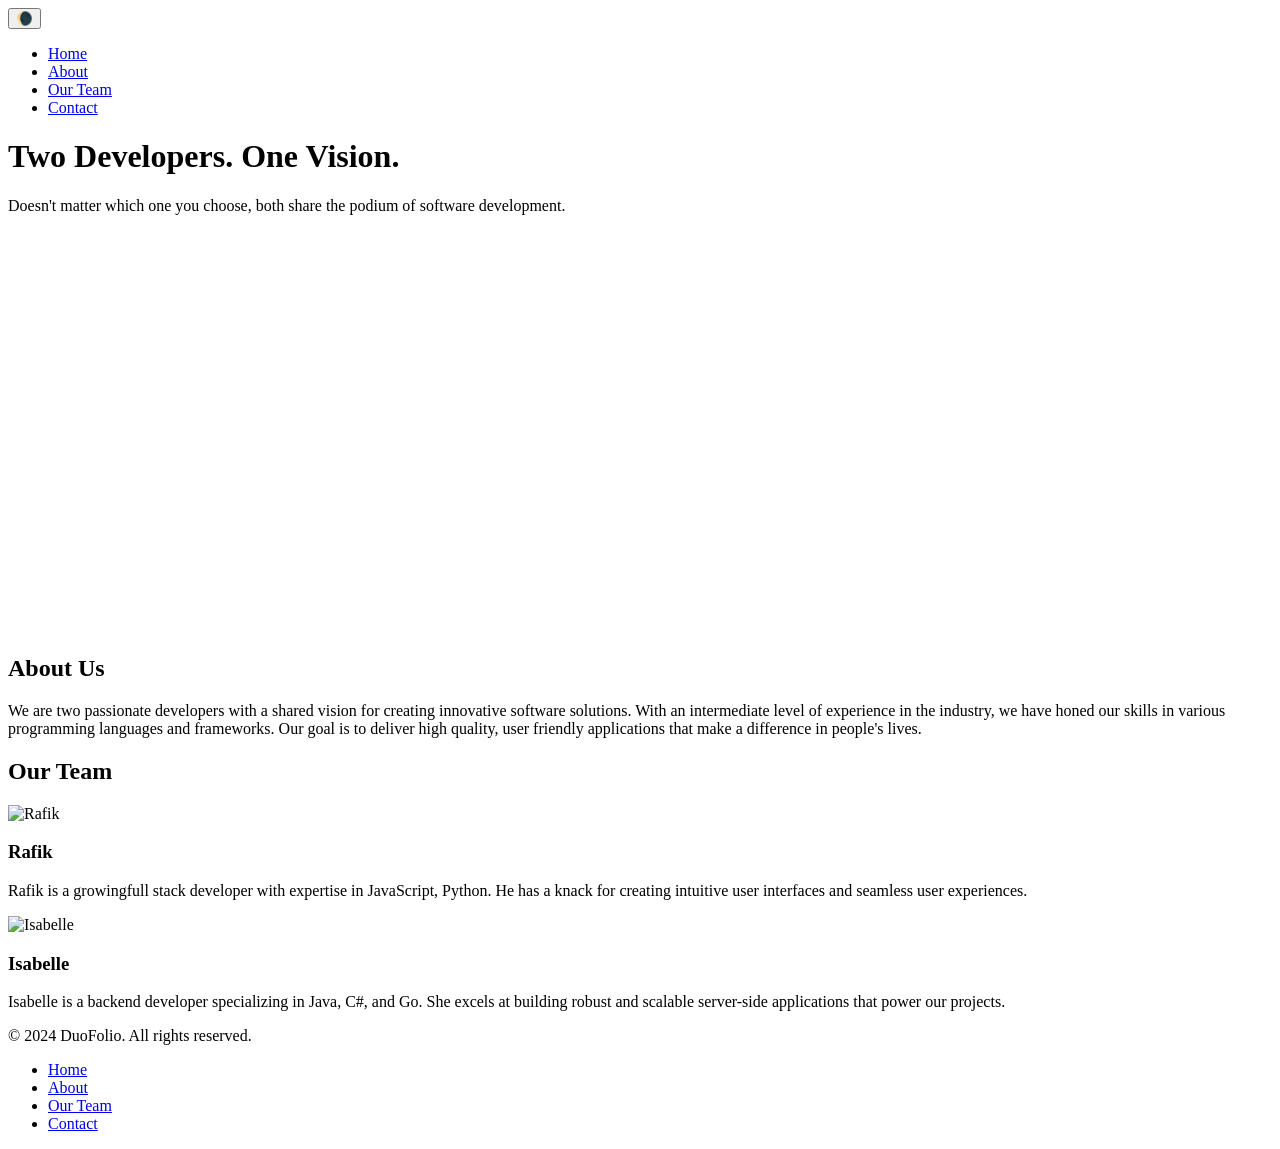
==== index.html @ 932bdcb1 "." ====
<!DOCTYPE html>
<html lang="en">    
<head>
    <meta charset="UTF-8">
    <meta name="viewport" content="width=device-width, initial-scale=1.0">
    <title>"DuoFolio"</title>
    <link rel="stylesheet" href="style.css">
    <script src="assets\script.js" defer></script>
</head>
<body>
    <header>
        <button id="themeButton" aria-label="Toggle Dark Mode"> 🌘</button>
        <nav>
            <ul>
                <li><a href="#hero" >Home</a></li>
                <li><a href="#about">About</a></li>
                <li><a href="#developers">Our Team</a></li>
                <li><a href="contact.html">Contact</a></li>
            </ul>
        </nav>
    </header>
    <hero id="hero">
        <h1>Two Developers. One Vision.</h1>
        <p> Doesn't matter which one you choose, both share the podium of software development.</p>
        <video width="600" height="400" autoplay loop muted>
            <source src="assets\image\5971109-uhd_4096_2160_25fps.mp4" type="video/mp4">
            Your browser does not support the video tag.
        </video>


    </hero>
    <about id="about">
        <h2>About Us</h2>
        <p>We are two passionate developers with a shared vision for creating innovative software solutions. 
            With an intermediate level of experience in the industry, we have honed our skills in various programming languages and frameworks. Our goal is to deliver high quality, user friendly applications that make a difference in people's lives.
        </p>
    </about>
    <developers id="developers">
        <h2>Our Team</h2>
        <div class="developer">
            <img width="400"
            <source src="assets\image\rafik_main.jpeg" alt="Rafik">
            <h3>Rafik</h3>
            <p>Rafik is a growingfull stack developer with expertise in JavaScript, Python. He has a knack for creating intuitive user interfaces and seamless user experiences.</p>
        </div>
        <div class="developer">
            <img width="400"
            <source src="assets\image\IMG_0426 2.JPG" alt="Isabelle">
            <h3>Isabelle</h3>
            <p>Isabelle is a backend developer specializing in Java, C#, and Go. She excels at building robust and scalable server-side applications that power our projects.</p>
        </div>
    </developers>
</body>
<footer>
    <p>&copy; 2024 DuoFolio. All rights reserved.</p>
    <nav>
            <ul>
                <li><a href="#hero" >Home</a></li>
                <li><a href="#about">About</a></li>
                <li><a href="#developers">Our Team</a></li>
                <li><a href="contact.html">Contact</a></li>
            </ul>
        </nav>
    <p><span id="current-date"></span></p>
</footer>
</html>
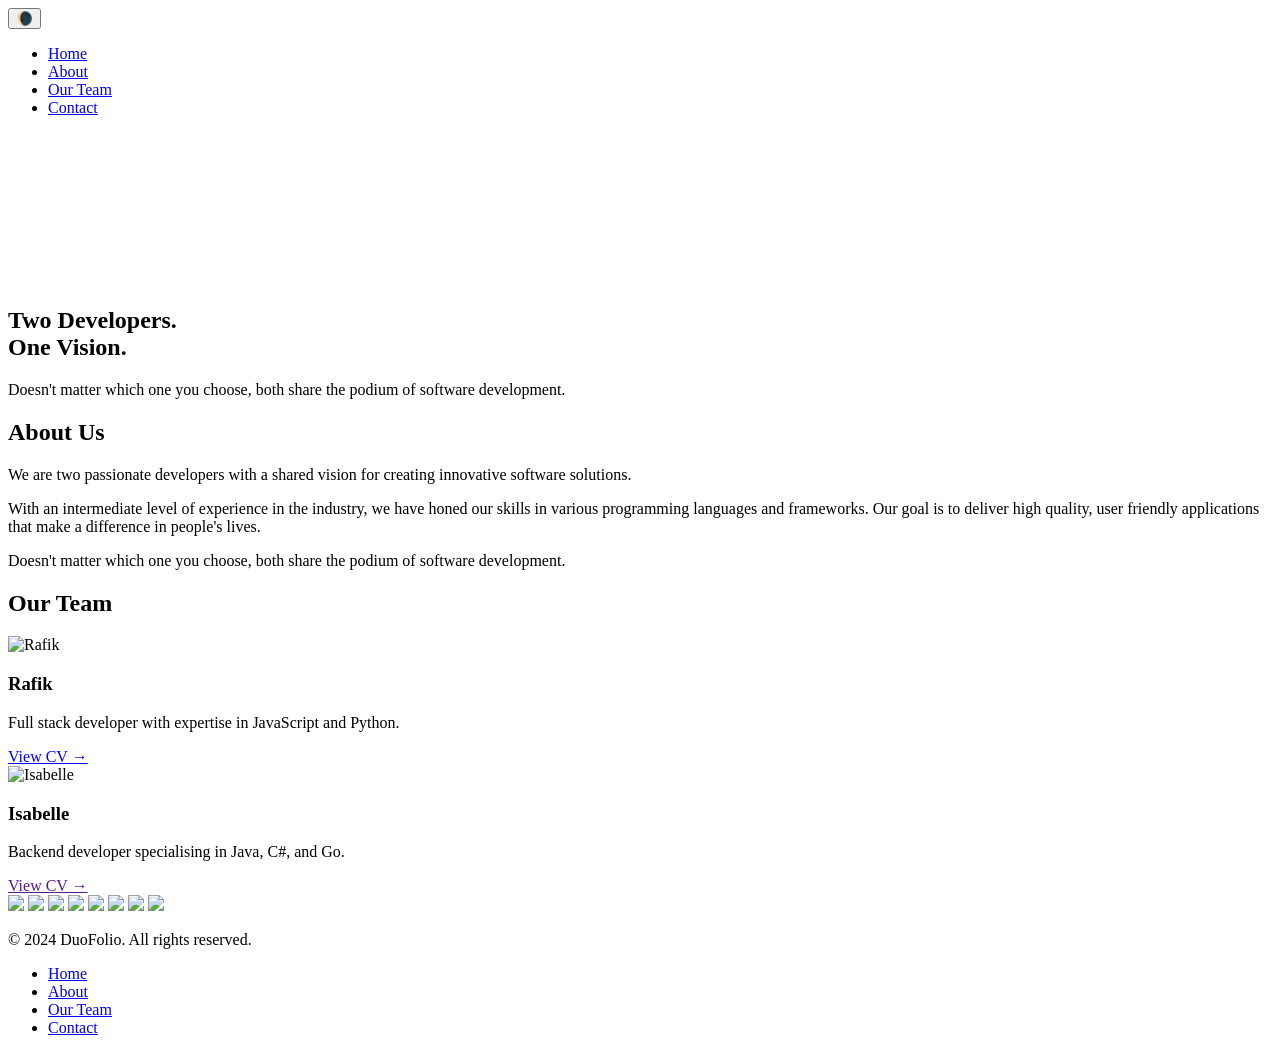
==== commit cd0081fd: "added star effect, changed video, and aligned cards." ====
--- a/index.html
+++ b/index.html
@@ -4,7 +4,7 @@
     <meta charset="UTF-8">
     <meta name="viewport" content="width=device-width, initial-scale=1.0">
     <title>"DuoFolio"</title>
-    <link rel="stylesheet" href="style.css">
+    <link rel="stylesheet" href="assets\style.css">
     <script src="assets\script.js" defer></script>
 </head>
 <body>
@@ -14,42 +14,62 @@
             <ul>
                 <li><a href="#hero" >Home</a></li>
                 <li><a href="#about">About</a></li>
-                <li><a href="#developers">Our Team</a></li>
+                <li><a href="#our-team">Our Team</a></li>
                 <li><a href="contact.html">Contact</a></li>
             </ul>
         </nav>
     </header>
-    <hero id="hero">
-        <h1>Two Developers. One Vision.</h1>
-        <p> Doesn't matter which one you choose, both share the podium of software development.</p>
-        <video width="600" height="400" autoplay loop muted>
-            <source src="assets\image\5971109-uhd_4096_2160_25fps.mp4" type="video/mp4">
-            Your browser does not support the video tag.
-        </video>
+    <section id="hero">
+    <video autoplay muted loop playsinline id="hero-video"> 
+        <source src="assets/image/vecteezy_chatting-between-two-person-men-and-woman-animated-footage_46286512.mp4" type="video/mp4">
+    </video>
+    <div class="hero-content">
+        <h1>Two Developers.<br> One Vision.</h1>
+        <p>Doesn't matter which one you choose, both share the podium of software development.</p>
+    </div>
+</section>
 
+    <section id="about">
+        <h2>About Us</h2>
+        <p>We are two passionate developers with a shared vision for creating innovative software solutions. </p>
+        <p>With an intermediate level of experience in the industry, we have honed our skills in various programming languages and frameworks. Our goal is to deliver high quality, user friendly applications that make a difference in people's lives.</p>
+        <p>Doesn't matter which one you choose, both share the podium of software development.</p>
+    </div>
+    </section>
 
-    </hero>
-    <about id="about">
-        <h2>About Us</h2>
-        <p>We are two passionate developers with a shared vision for creating innovative software solutions. 
-            With an intermediate level of experience in the industry, we have honed our skills in various programming languages and frameworks. Our goal is to deliver high quality, user friendly applications that make a difference in people's lives.
-        </p>
-    </about>
-    <developers id="developers">
-        <h2>Our Team</h2>
-        <div class="developer">
-            <img width="400"
-            <source src="assets\image\rafik_main.jpeg" alt="Rafik">
-            <h3>Rafik</h3>
-            <p>Rafik is a growingfull stack developer with expertise in JavaScript, Python. He has a knack for creating intuitive user interfaces and seamless user experiences.</p>
+   <section id="our-team">
+    <h2>Our Team</h2>
+    <div class="team-grid">
+        <div class="team-card">
+            <img src="assets/image/rafik_main.jpeg" alt="Rafik">
+            <div class="team-info">
+                <h3>Rafik</h3>
+                <p>Full stack developer with expertise in JavaScript and Python.</p>
+                <a href="cv-rafik.html">View CV →</a>
+            </div>
         </div>
-        <div class="developer">
-            <img width="400"
-            <source src="assets\image\IMG_0426 2.JPG" alt="Isabelle">
-            <h3>Isabelle</h3>
-            <p>Isabelle is a backend developer specializing in Java, C#, and Go. She excels at building robust and scalable server-side applications that power our projects.</p>
+        <div class="team-card">
+            <img src="assets/image/IMG_0426 2.JPG" alt="Isabelle">
+            <div class="team-info">
+                <h3>Isabelle</h3>
+                <p>Backend developer specialising in Java, C#, and Go.</p>
+                <a href="">View CV →</a>
+            </div>
         </div>
-    </developers>
+    </div>
+</section>
+    <section id="background-animation">
+        <div class="stars">
+            <img src="assets/image/360_F_955940886_GfoYpchaBcF2rtXmcuvzsKQ4KvORqh4H-removebg-preview.png">
+            <img src="assets/image/360_F_955940886_GfoYpchaBcF2rtXmcuvzsKQ4KvORqh4H-removebg-preview.png">
+            <img src="assets/image/360_F_955940886_GfoYpchaBcF2rtXmcuvzsKQ4KvORqh4H-removebg-preview.png">
+            <img src="assets/image/360_F_955940886_GfoYpchaBcF2rtXmcuvzsKQ4KvORqh4H-removebg-preview.png">
+            <img src="assets/image/360_F_955940886_GfoYpchaBcF2rtXmcuvzsKQ4KvORqh4H-removebg-preview.png">
+            <img src="assets/image/360_F_955940886_GfoYpchaBcF2rtXmcuvzsKQ4KvORqh4H-removebg-preview.png">
+            <img src="assets/image/360_F_955940886_GfoYpchaBcF2rtXmcuvzsKQ4KvORqh4H-removebg-preview.png">
+            <img src="assets/image/360_F_955940886_GfoYpchaBcF2rtXmcuvzsKQ4KvORqh4H-removebg-preview.png">
+        </div>
+    </section>
 </body>
 <footer>
     <p>&copy; 2024 DuoFolio. All rights reserved.</p>
@@ -57,7 +77,7 @@
             <ul>
                 <li><a href="#hero" >Home</a></li>
                 <li><a href="#about">About</a></li>
-                <li><a href="#developers">Our Team</a></li>
+                <li><a href="#our-team">Our Team</a></li>
                 <li><a href="contact.html">Contact</a></li>
             </ul>
         </nav>
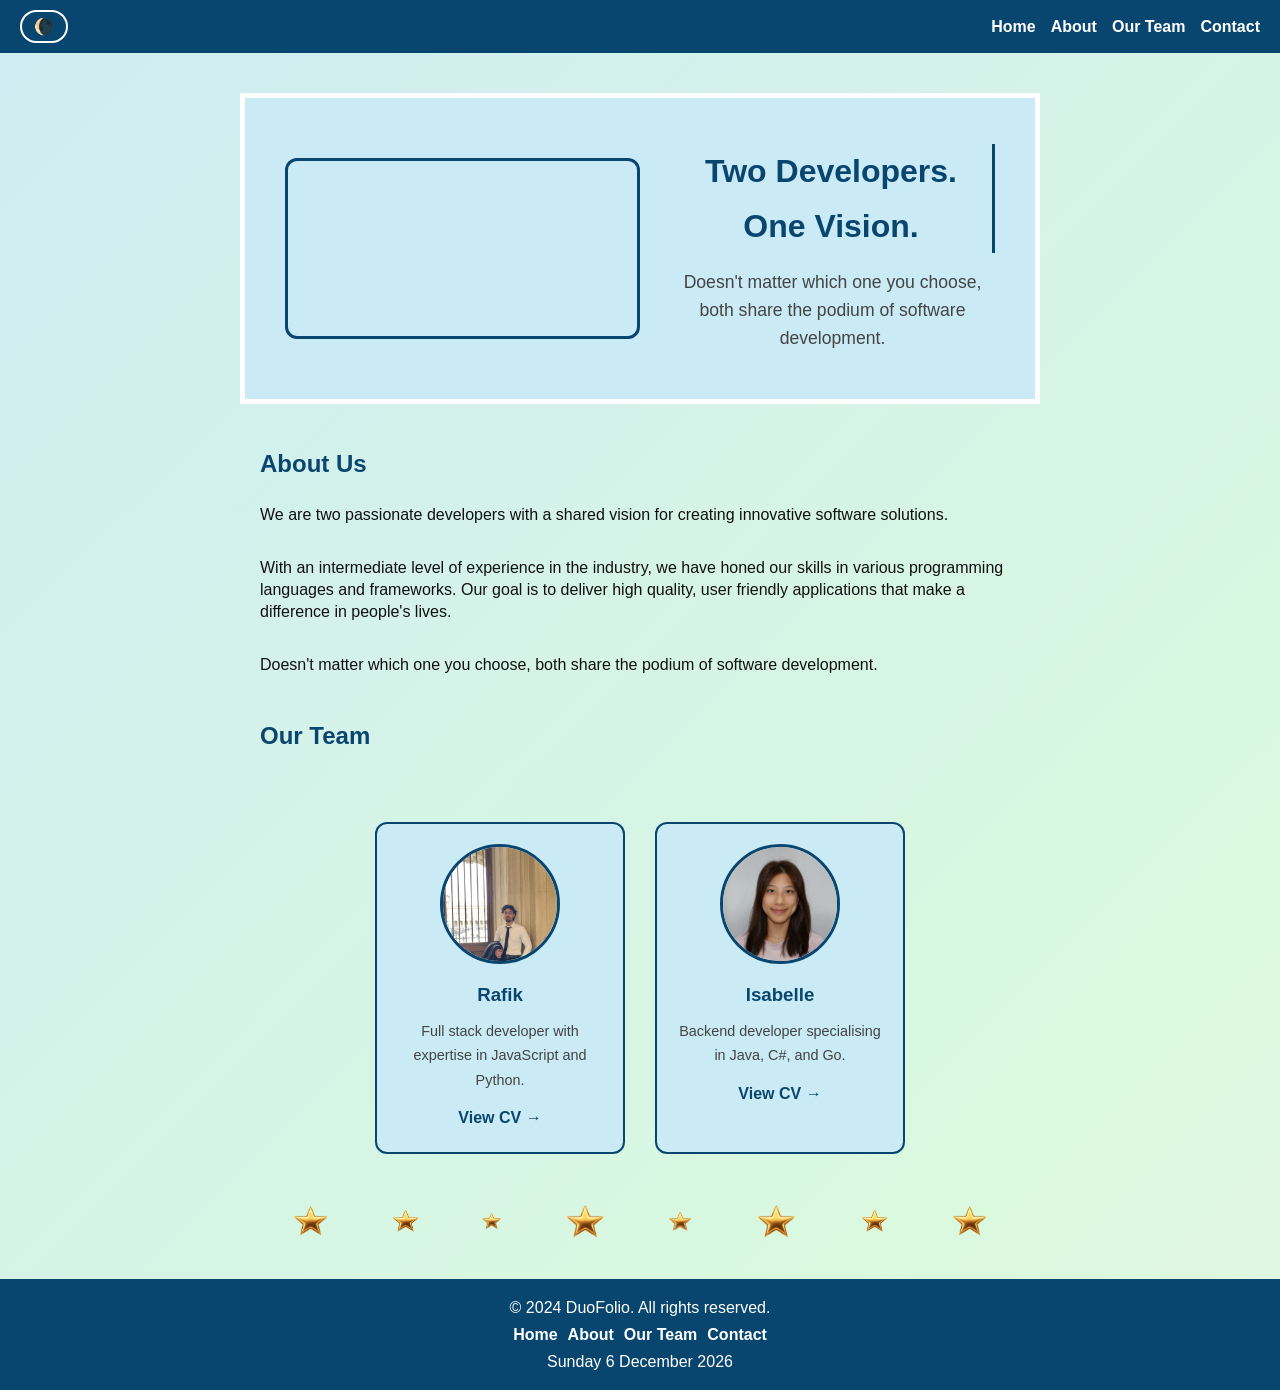
==== commit 7a0ccd49: "Merge branch 'main' into i_resume" ====
--- a/index.html
+++ b/index.html
@@ -15,7 +15,7 @@
                 <li><a href="#hero" >Home</a></li>
                 <li><a href="#about">About</a></li>
                 <li><a href="#our-team">Our Team</a></li>
-                <li><a href="contact.html">Contact</a></li>
+                <li><a href="duofolioCO@gmail.com">Contact</a></li>
             </ul>
         </nav>
     </header>
@@ -53,7 +53,7 @@
             <div class="team-info">
                 <h3>Isabelle</h3>
                 <p>Backend developer specialising in Java, C#, and Go.</p>
-                <a href="">View CV →</a>
+                <a href="i_resume.html">View CV →</a>
             </div>
         </div>
     </div>
